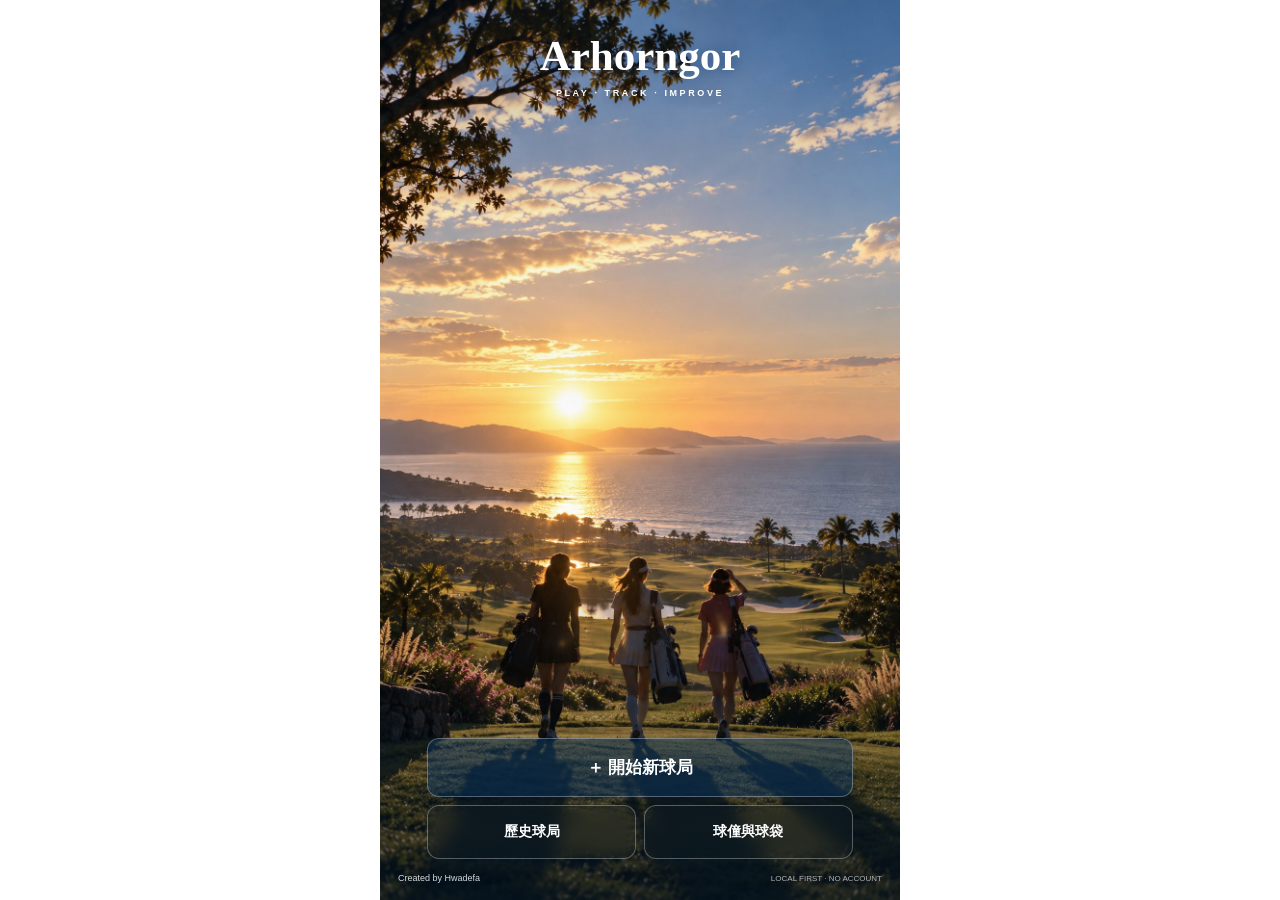
==== index.html @ c1db3c4b "Remove blur from transparent home buttons" ====
<!doctype html><html lang="zh-Hant"><head><meta charset="utf-8"><meta name="viewport" content="width=device-width,initial-scale=1,maximum-scale=1,user-scalable=no,viewport-fit=cover"><meta name="theme-color" content="#073665"><title>Arhorngor</title><style>*{box-sizing:border-box}html,body{margin:0;height:100%;font-family:-apple-system,BlinkMacSystemFont,"Segoe UI",Arial,"PingFang TC",sans-serif}button{font:inherit}.home{height:100dvh;max-width:520px;margin:auto;position:relative;overflow:hidden;color:#fff;background:#178bd2 url('hero.jpg?v=4') center/cover no-repeat}.shade{position:absolute;inset:0;background:linear-gradient(180deg,rgba(3,35,65,.22) 0%,rgba(3,35,65,.03) 25%,rgba(3,35,65,0) 64%,rgba(2,20,38,.22) 76%,rgba(2,18,34,.72) 100%)}.content{position:relative;z-index:2;height:100%;padding:calc(env(safe-area-inset-top) + 22px) 18px calc(env(safe-area-inset-bottom) + 17px);display:flex;flex-direction:column}.brand{text-align:center;margin-top:1vh;text-shadow:0 2px 14px #06325e77}.logo{font:600 43px Georgia,"Times New Roman",serif}.tag{font-size:9px;letter-spacing:2.6px;font-weight:800;margin-top:8px}.life,.message{display:none}.space{flex:1;min-height:52vh}.actions{width:88%;margin:0 auto 1.6vh;display:grid;gap:8px}.btn{border-radius:12px;font-weight:900;box-shadow:0 7px 20px #001b3330}.start{height:59px;border:1px solid #ffffff4d;background:rgba(7,54,101,.48);color:#fff;font-size:17px}.continue{display:none;height:52px;border:1px solid #ffffff55;background:rgba(15,35,50,.20);color:#fff;font-size:14px}.continue.show{display:block}.row{display:grid;grid-template-columns:1fr 1fr;gap:8px}.secondary{height:54px;border:1px solid #ffffff4d;background:rgba(15,35,50,.18);backdrop-filter:blur(9px);-webkit-backdrop-filter:blur(9px);color:#fff;font-size:14px}.footer{display:flex;justify-content:space-between;align-items:flex-end;font-size:9px;color:#ffffffd8;text-shadow:0 1px 5px #001b33}.privacy{font-size:8px;opacity:.8}@media(max-height:700px){.brand{margin-top:0}.space{min-height:42vh}.actions{margin-bottom:.7vh}}</style></head><body><main class="home"><div class="shade"></div><div class="content"><section class="brand"><div class="logo">Arhorngor</div><div class="tag">PLAY · TRACK · IMPROVE</div></section><div class="space"></div><section class="actions"><button class="btn start" id="start">＋ 開始新球局</button><button class="btn continue" id="continue">▶ 繼續目前球局</button><div class="row"><button class="btn secondary" id="history">歷史球局</button><button class="btn secondary" id="bag">球僮與球袋</button></div></section><footer class="footer"><span>Created by Hwadefa</span><span class="privacy">LOCAL FIRST · NO ACCOUNT</span></footer></div></main><script>const active=localStorage.getItem('arhorngor-active-round');if(active)document.getElementById('continue').classList.add('show');document.getElementById('start').onclick=()=>location.href='new-round.html?v=3';document.getElementById('continue').onclick=()=>location.href='new-round.html?continue=1&v=3';document.getElementById('history').onclick=()=>location.href='history.html?v=1';document.getElementById('bag').onclick=()=>location.href='bag.html?v=3';</script></body></html>
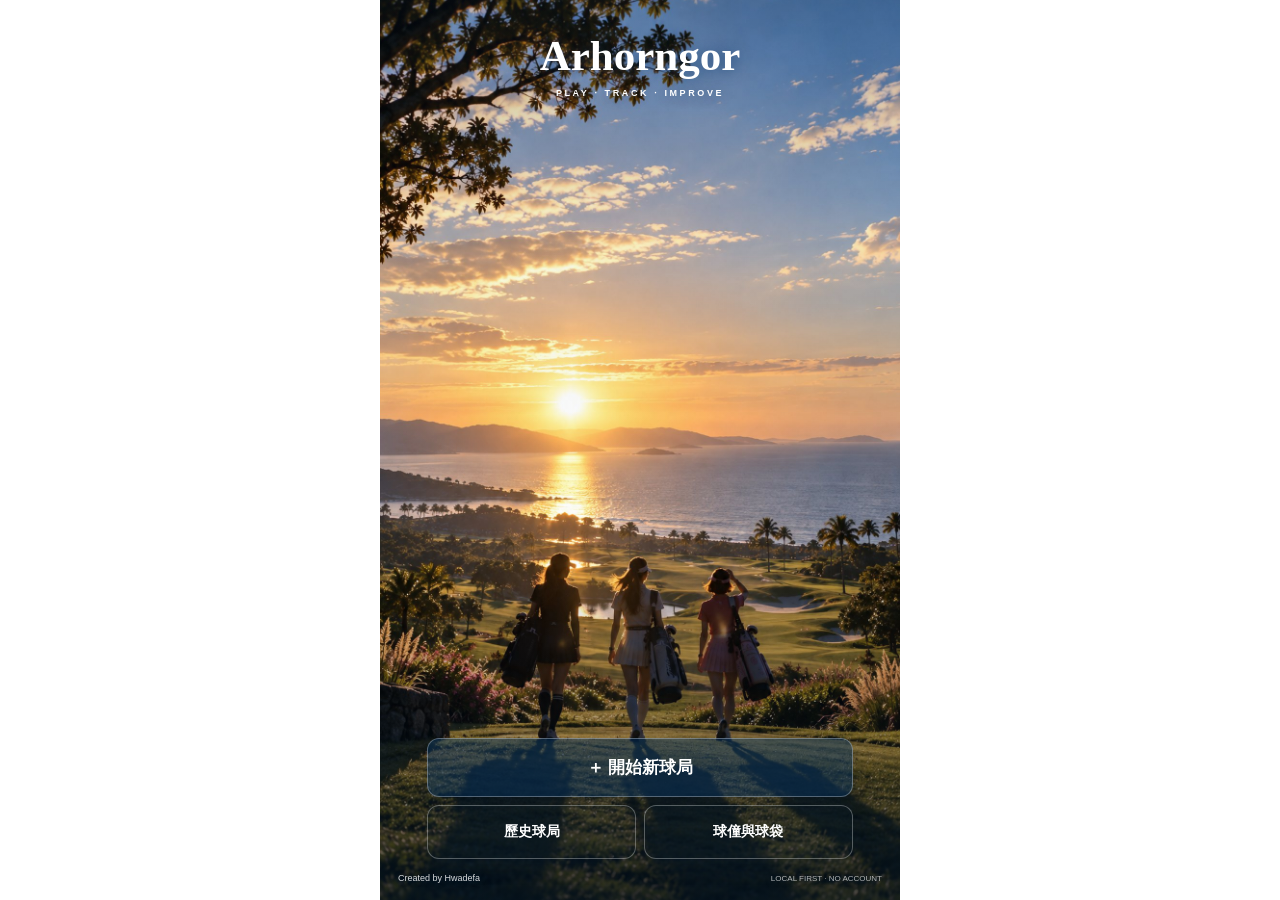
==== commit 25b2c909: "Remove remaining blur from secondary home buttons" ====
--- a/index.html
+++ b/index.html
@@ -1 +1 @@
-<!doctype html><html lang="zh-Hant"><head><meta charset="utf-8"><meta name="viewport" content="width=device-width,initial-scale=1,maximum-scale=1,user-scalable=no,viewport-fit=cover"><meta name="theme-color" content="#073665"><title>Arhorngor</title><style>*{box-sizing:border-box}html,body{margin:0;height:100%;font-family:-apple-system,BlinkMacSystemFont,"Segoe UI",Arial,"PingFang TC",sans-serif}button{font:inherit}.home{height:100dvh;max-width:520px;margin:auto;position:relative;overflow:hidden;color:#fff;background:#178bd2 url('hero.jpg?v=4') center/cover no-repeat}.shade{position:absolute;inset:0;background:linear-gradient(180deg,rgba(3,35,65,.22) 0%,rgba(3,35,65,.03) 25%,rgba(3,35,65,0) 64%,rgba(2,20,38,.22) 76%,rgba(2,18,34,.72) 100%)}.content{position:relative;z-index:2;height:100%;padding:calc(env(safe-area-inset-top) + 22px) 18px calc(env(safe-area-inset-bottom) + 17px);display:flex;flex-direction:column}.brand{text-align:center;margin-top:1vh;text-shadow:0 2px 14px #06325e77}.logo{font:600 43px Georgia,"Times New Roman",serif}.tag{font-size:9px;letter-spacing:2.6px;font-weight:800;margin-top:8px}.life,.message{display:none}.space{flex:1;min-height:52vh}.actions{width:88%;margin:0 auto 1.6vh;display:grid;gap:8px}.btn{border-radius:12px;font-weight:900;box-shadow:0 7px 20px #001b3330}.start{height:59px;border:1px solid #ffffff4d;background:rgba(7,54,101,.48);color:#fff;font-size:17px}.continue{display:none;height:52px;border:1px solid #ffffff55;background:rgba(15,35,50,.20);color:#fff;font-size:14px}.continue.show{display:block}.row{display:grid;grid-template-columns:1fr 1fr;gap:8px}.secondary{height:54px;border:1px solid #ffffff4d;background:rgba(15,35,50,.18);backdrop-filter:blur(9px);-webkit-backdrop-filter:blur(9px);color:#fff;font-size:14px}.footer{display:flex;justify-content:space-between;align-items:flex-end;font-size:9px;color:#ffffffd8;text-shadow:0 1px 5px #001b33}.privacy{font-size:8px;opacity:.8}@media(max-height:700px){.brand{margin-top:0}.space{min-height:42vh}.actions{margin-bottom:.7vh}}</style></head><body><main class="home"><div class="shade"></div><div class="content"><section class="brand"><div class="logo">Arhorngor</div><div class="tag">PLAY · TRACK · IMPROVE</div></section><div class="space"></div><section class="actions"><button class="btn start" id="start">＋ 開始新球局</button><button class="btn continue" id="continue">▶ 繼續目前球局</button><div class="row"><button class="btn secondary" id="history">歷史球局</button><button class="btn secondary" id="bag">球僮與球袋</button></div></section><footer class="footer"><span>Created by Hwadefa</span><span class="privacy">LOCAL FIRST · NO ACCOUNT</span></footer></div></main><script>const active=localStorage.getItem('arhorngor-active-round');if(active)document.getElementById('continue').classList.add('show');document.getElementById('start').onclick=()=>location.href='new-round.html?v=3';document.getElementById('continue').onclick=()=>location.href='new-round.html?continue=1&v=3';document.getElementById('history').onclick=()=>location.href='history.html?v=1';document.getElementById('bag').onclick=()=>location.href='bag.html?v=3';</script></body></html>+<!doctype html><html lang="zh-Hant"><head><meta charset="utf-8"><meta name="viewport" content="width=device-width,initial-scale=1,maximum-scale=1,user-scalable=no,viewport-fit=cover"><meta name="theme-color" content="#073665"><title>Arhorngor</title><style>*{box-sizing:border-box}html,body{margin:0;height:100%;font-family:-apple-system,BlinkMacSystemFont,"Segoe UI",Arial,"PingFang TC",sans-serif}button{font:inherit}.home{height:100dvh;max-width:520px;margin:auto;position:relative;overflow:hidden;color:#fff;background:#178bd2 url('hero.jpg?v=4') center/cover no-repeat}.shade{position:absolute;inset:0;background:linear-gradient(180deg,rgba(3,35,65,.22) 0%,rgba(3,35,65,.03) 25%,rgba(3,35,65,0) 64%,rgba(2,20,38,.22) 76%,rgba(2,18,34,.72) 100%)}.content{position:relative;z-index:2;height:100%;padding:calc(env(safe-area-inset-top) + 22px) 18px calc(env(safe-area-inset-bottom) + 17px);display:flex;flex-direction:column}.brand{text-align:center;margin-top:1vh;text-shadow:0 2px 14px #06325e77}.logo{font:600 43px Georgia,"Times New Roman",serif}.tag{font-size:9px;letter-spacing:2.6px;font-weight:800;margin-top:8px}.life,.message{display:none}.space{flex:1;min-height:52vh}.actions{width:88%;margin:0 auto 1.6vh;display:grid;gap:8px}.btn{border-radius:12px;font-weight:900;box-shadow:0 7px 20px #001b3330}.start{height:59px;border:1px solid #ffffff4d;background:rgba(7,54,101,.48);color:#fff;font-size:17px}.continue{display:none;height:52px;border:1px solid #ffffff55;background:rgba(15,35,50,.20);color:#fff;font-size:14px}.continue.show{display:block}.row{display:grid;grid-template-columns:1fr 1fr;gap:8px}.secondary{height:54px;border:1px solid #ffffff4d;background:rgba(15,35,50,.18);color:#fff;font-size:14px}.footer{display:flex;justify-content:space-between;align-items:flex-end;font-size:9px;color:#ffffffd8;text-shadow:0 1px 5px #001b33}.privacy{font-size:8px;opacity:.8}@media(max-height:700px){.brand{margin-top:0}.space{min-height:42vh}.actions{margin-bottom:.7vh}}</style></head><body><main class="home"><div class="shade"></div><div class="content"><section class="brand"><div class="logo">Arhorngor</div><div class="tag">PLAY · TRACK · IMPROVE</div></section><div class="space"></div><section class="actions"><button class="btn start" id="start">＋ 開始新球局</button><button class="btn continue" id="continue">▶ 繼續目前球局</button><div class="row"><button class="btn secondary" id="history">歷史球局</button><button class="btn secondary" id="bag">球僮與球袋</button></div></section><footer class="footer"><span>Created by Hwadefa</span><span class="privacy">LOCAL FIRST · NO ACCOUNT</span></footer></div></main><script>const active=localStorage.getItem('arhorngor-active-round');if(active)document.getElementById('continue').classList.add('show');document.getElementById('start').onclick=()=>location.href='new-round.html?v=3';document.getElementById('continue').onclick=()=>location.href='new-round.html?continue=1&v=3';document.getElementById('history').onclick=()=>location.href='history.html?v=1';document.getElementById('bag').onclick=()=>location.href='bag.html?v=3';</script></body></html>
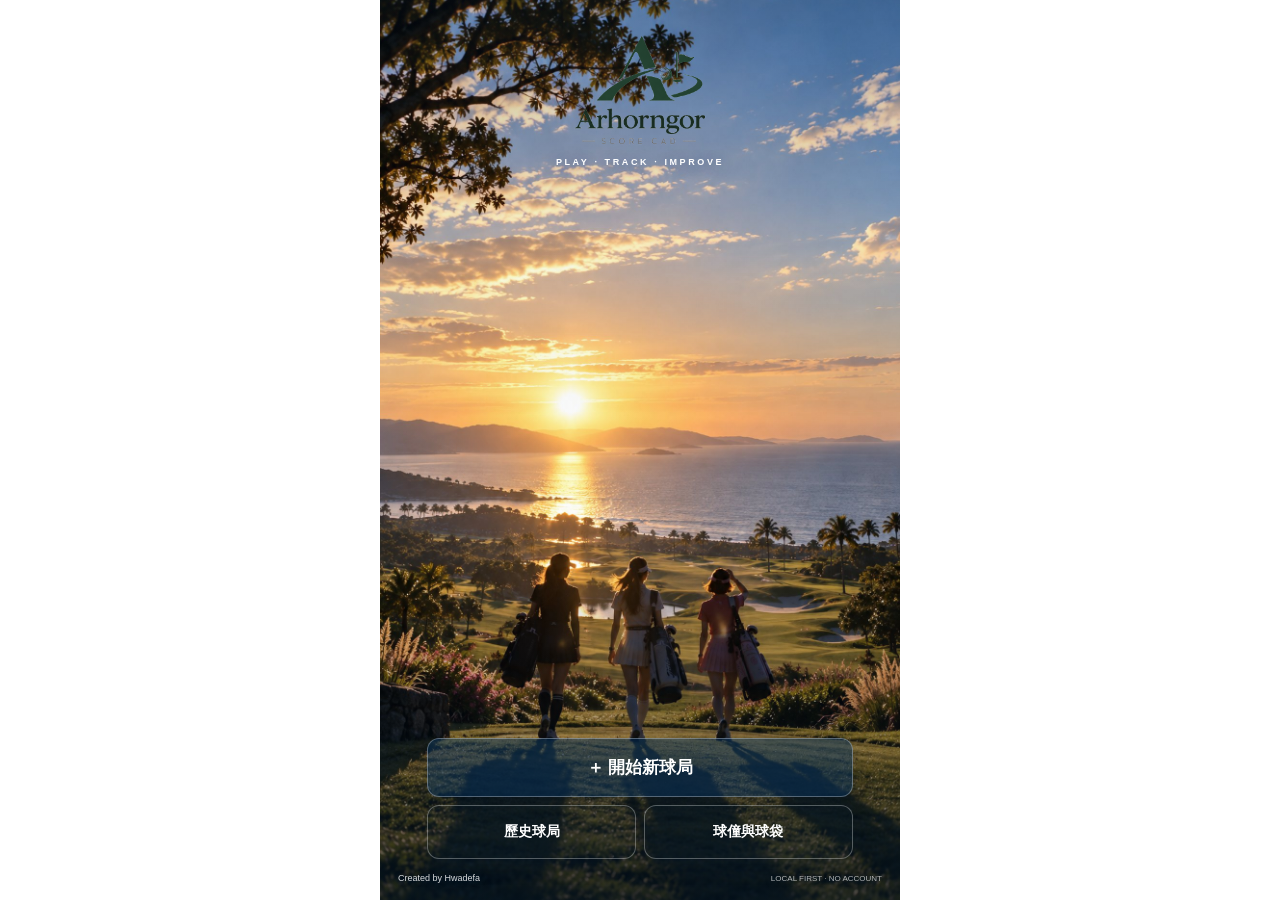
==== commit 82f04f7e: "Restore official Arhorngor logo on home screen" ====
--- a/index.html
+++ b/index.html
@@ -1 +1 @@
-<!doctype html><html lang="zh-Hant"><head><meta charset="utf-8"><meta name="viewport" content="width=device-width,initial-scale=1,maximum-scale=1,user-scalable=no,viewport-fit=cover"><meta name="theme-color" content="#073665"><title>Arhorngor</title><style>*{box-sizing:border-box}html,body{margin:0;height:100%;font-family:-apple-system,BlinkMacSystemFont,"Segoe UI",Arial,"PingFang TC",sans-serif}button{font:inherit}.home{height:100dvh;max-width:520px;margin:auto;position:relative;overflow:hidden;color:#fff;background:#178bd2 url('hero.jpg?v=4') center/cover no-repeat}.shade{position:absolute;inset:0;background:linear-gradient(180deg,rgba(3,35,65,.22) 0%,rgba(3,35,65,.03) 25%,rgba(3,35,65,0) 64%,rgba(2,20,38,.22) 76%,rgba(2,18,34,.72) 100%)}.content{position:relative;z-index:2;height:100%;padding:calc(env(safe-area-inset-top) + 22px) 18px calc(env(safe-area-inset-bottom) + 17px);display:flex;flex-direction:column}.brand{text-align:center;margin-top:1vh;text-shadow:0 2px 14px #06325e77}.logo{font:600 43px Georgia,"Times New Roman",serif}.tag{font-size:9px;letter-spacing:2.6px;font-weight:800;margin-top:8px}.life,.message{display:none}.space{flex:1;min-height:52vh}.actions{width:88%;margin:0 auto 1.6vh;display:grid;gap:8px}.btn{border-radius:12px;font-weight:900;box-shadow:0 7px 20px #001b3330}.start{height:59px;border:1px solid #ffffff4d;background:rgba(7,54,101,.48);color:#fff;font-size:17px}.continue{display:none;height:52px;border:1px solid #ffffff55;background:rgba(15,35,50,.20);color:#fff;font-size:14px}.continue.show{display:block}.row{display:grid;grid-template-columns:1fr 1fr;gap:8px}.secondary{height:54px;border:1px solid #ffffff4d;background:rgba(15,35,50,.18);color:#fff;font-size:14px}.footer{display:flex;justify-content:space-between;align-items:flex-end;font-size:9px;color:#ffffffd8;text-shadow:0 1px 5px #001b33}.privacy{font-size:8px;opacity:.8}@media(max-height:700px){.brand{margin-top:0}.space{min-height:42vh}.actions{margin-bottom:.7vh}}</style></head><body><main class="home"><div class="shade"></div><div class="content"><section class="brand"><div class="logo">Arhorngor</div><div class="tag">PLAY · TRACK · IMPROVE</div></section><div class="space"></div><section class="actions"><button class="btn start" id="start">＋ 開始新球局</button><button class="btn continue" id="continue">▶ 繼續目前球局</button><div class="row"><button class="btn secondary" id="history">歷史球局</button><button class="btn secondary" id="bag">球僮與球袋</button></div></section><footer class="footer"><span>Created by Hwadefa</span><span class="privacy">LOCAL FIRST · NO ACCOUNT</span></footer></div></main><script>const active=localStorage.getItem('arhorngor-active-round');if(active)document.getElementById('continue').classList.add('show');document.getElementById('start').onclick=()=>location.href='new-round.html?v=3';document.getElementById('continue').onclick=()=>location.href='new-round.html?continue=1&v=3';document.getElementById('history').onclick=()=>location.href='history.html?v=1';document.getElementById('bag').onclick=()=>location.href='bag.html?v=3';</script></body></html>+<!doctype html><html lang="zh-Hant"><head><meta charset="utf-8"><meta name="viewport" content="width=device-width,initial-scale=1,maximum-scale=1,user-scalable=no,viewport-fit=cover"><meta name="theme-color" content="#073665"><title>Arhorngor</title><style>*{box-sizing:border-box}html,body{margin:0;height:100%;font-family:-apple-system,BlinkMacSystemFont,"Segoe UI",Arial,"PingFang TC",sans-serif}button{font:inherit}.home{height:100dvh;max-width:520px;margin:auto;position:relative;overflow:hidden;color:#fff;background:#178bd2 url('hero.jpg?v=4') center/cover no-repeat}.shade{position:absolute;inset:0;background:linear-gradient(180deg,rgba(3,35,65,.22) 0%,rgba(3,35,65,.03) 25%,rgba(3,35,65,0) 64%,rgba(2,20,38,.22) 76%,rgba(2,18,34,.72) 100%)}.content{position:relative;z-index:2;height:100%;padding:calc(env(safe-area-inset-top) + 22px) 18px calc(env(safe-area-inset-bottom) + 17px);display:flex;flex-direction:column}.brand{text-align:center;margin-top:1vh;text-shadow:0 2px 14px #06325e77}.logo{display:flex;justify-content:center;align-items:center}.logo img{display:block;width:min(76vw,330px);height:auto;max-height:118px;object-fit:contain}.tag{font-size:9px;letter-spacing:2.6px;font-weight:800;margin-top:8px}.life,.message{display:none}.space{flex:1;min-height:52vh}.actions{width:88%;margin:0 auto 1.6vh;display:grid;gap:8px}.btn{border-radius:12px;font-weight:900;box-shadow:0 7px 20px #001b3330}.start{height:59px;border:1px solid #ffffff4d;background:rgba(7,54,101,.48);color:#fff;font-size:17px}.continue{display:none;height:52px;border:1px solid #ffffff55;background:rgba(15,35,50,.20);color:#fff;font-size:14px}.continue.show{display:block}.row{display:grid;grid-template-columns:1fr 1fr;gap:8px}.secondary{height:54px;border:1px solid #ffffff4d;background:rgba(15,35,50,.18);color:#fff;font-size:14px}.footer{display:flex;justify-content:space-between;align-items:flex-end;font-size:9px;color:#ffffffd8;text-shadow:0 1px 5px #001b33}.privacy{font-size:8px;opacity:.8}@media(max-height:700px){.brand{margin-top:0}.space{min-height:42vh}.actions{margin-bottom:.7vh}}</style></head><body><main class="home"><div class="shade"></div><div class="content"><section class="brand"><div class="logo"><img src="arhorngor-logo.png?v=1" alt="Arhorngor"></div><div class="tag">PLAY · TRACK · IMPROVE</div></section><div class="space"></div><section class="actions"><button class="btn start" id="start">＋ 開始新球局</button><button class="btn continue" id="continue">▶ 繼續目前球局</button><div class="row"><button class="btn secondary" id="history">歷史球局</button><button class="btn secondary" id="bag">球僮與球袋</button></div></section><footer class="footer"><span>Created by Hwadefa</span><span class="privacy">LOCAL FIRST · NO ACCOUNT</span></footer></div></main><script>const active=localStorage.getItem('arhorngor-active-round');if(active)document.getElementById('continue').classList.add('show');document.getElementById('start').onclick=()=>location.href='new-round.html?v=3';document.getElementById('continue').onclick=()=>location.href='new-round.html?continue=1&v=3';document.getElementById('history').onclick=()=>location.href='history.html?v=1';document.getElementById('bag').onclick=()=>location.href='bag.html?v=3';</script></body></html>
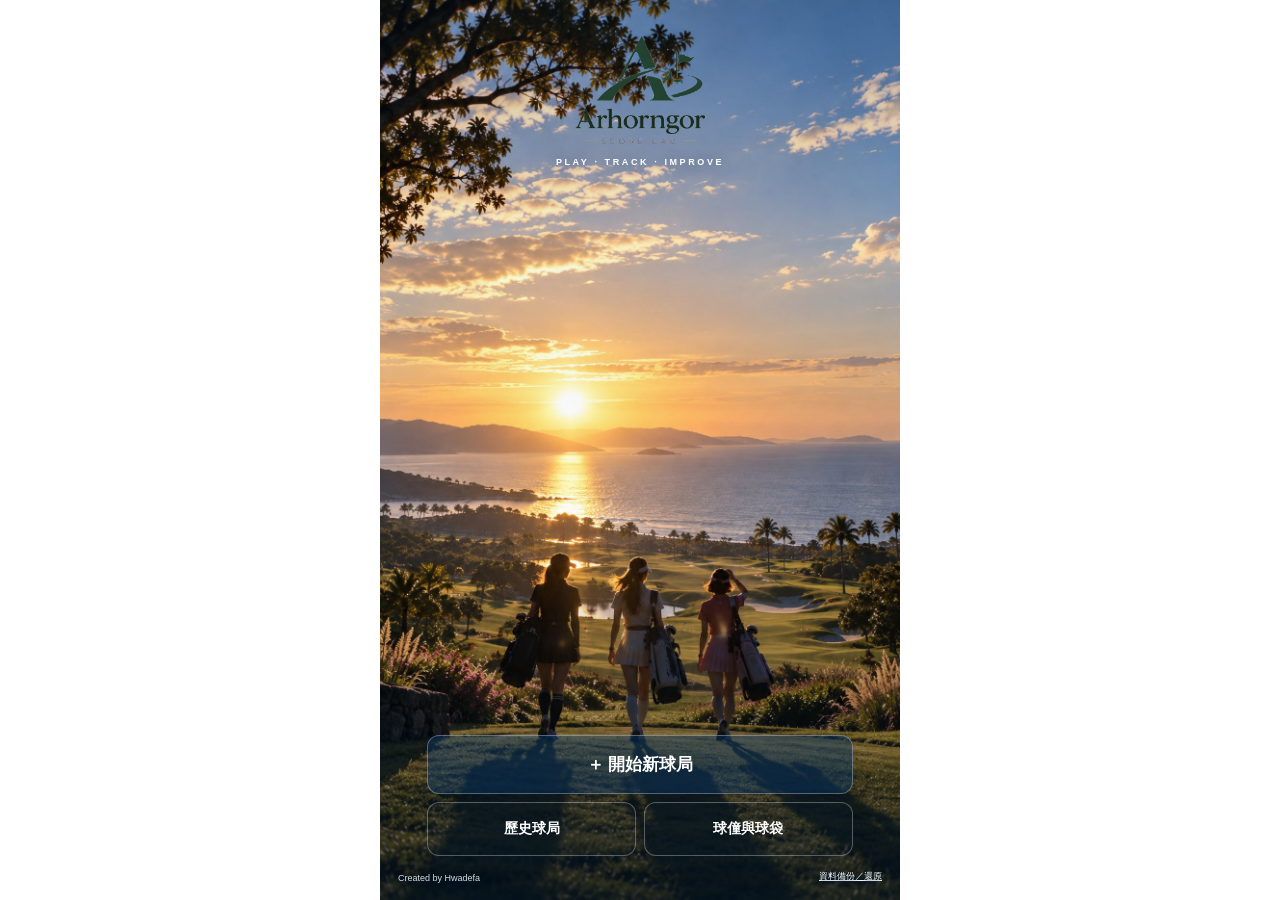
==== commit df743b14: "Protect round data with versioned backups, independent 18-hole slots and shared scoring Preserve leg" ====
--- a/index.html
+++ b/index.html
@@ -1 +1 @@
-<!doctype html><html lang="zh-Hant"><head><meta charset="utf-8"><meta name="viewport" content="width=device-width,initial-scale=1,maximum-scale=1,user-scalable=no,viewport-fit=cover"><meta name="theme-color" content="#073665"><title>Arhorngor</title><style>*{box-sizing:border-box}html,body{margin:0;height:100%;font-family:-apple-system,BlinkMacSystemFont,"Segoe UI",Arial,"PingFang TC",sans-serif}button{font:inherit}.home{height:100dvh;max-width:520px;margin:auto;position:relative;overflow:hidden;color:#fff;background:#178bd2 url('hero.jpg?v=4') center/cover no-repeat}.shade{position:absolute;inset:0;background:linear-gradient(180deg,rgba(3,35,65,.22) 0%,rgba(3,35,65,.03) 25%,rgba(3,35,65,0) 64%,rgba(2,20,38,.22) 76%,rgba(2,18,34,.72) 100%)}.content{position:relative;z-index:2;height:100%;padding:calc(env(safe-area-inset-top) + 22px) 18px calc(env(safe-area-inset-bottom) + 17px);display:flex;flex-direction:column}.brand{text-align:center;margin-top:1vh;text-shadow:0 2px 14px #06325e77}.logo{display:flex;justify-content:center;align-items:center}.logo img{display:block;width:min(76vw,330px);height:auto;max-height:118px;object-fit:contain}.tag{font-size:9px;letter-spacing:2.6px;font-weight:800;margin-top:8px}.life,.message{display:none}.space{flex:1;min-height:52vh}.actions{width:88%;margin:0 auto 1.6vh;display:grid;gap:8px}.btn{border-radius:12px;font-weight:900;box-shadow:0 7px 20px #001b3330}.start{height:59px;border:1px solid #ffffff4d;background:rgba(7,54,101,.48);color:#fff;font-size:17px}.continue{display:none;height:52px;border:1px solid #ffffff55;background:rgba(15,35,50,.20);color:#fff;font-size:14px}.continue.show{display:block}.row{display:grid;grid-template-columns:1fr 1fr;gap:8px}.secondary{height:54px;border:1px solid #ffffff4d;background:rgba(15,35,50,.18);color:#fff;font-size:14px}.footer{display:flex;justify-content:space-between;align-items:flex-end;font-size:9px;color:#ffffffd8;text-shadow:0 1px 5px #001b33}.privacy{font-size:8px;opacity:.8}@media(max-height:700px){.brand{margin-top:0}.space{min-height:42vh}.actions{margin-bottom:.7vh}}</style></head><body><main class="home"><div class="shade"></div><div class="content"><section class="brand"><div class="logo"><img src="arhorngor-logo.png?v=1" alt="Arhorngor"></div><div class="tag">PLAY · TRACK · IMPROVE</div></section><div class="space"></div><section class="actions"><button class="btn start" id="start">＋ 開始新球局</button><button class="btn continue" id="continue">▶ 繼續目前球局</button><div class="row"><button class="btn secondary" id="history">歷史球局</button><button class="btn secondary" id="bag">球僮與球袋</button></div></section><footer class="footer"><span>Created by Hwadefa</span><span class="privacy">LOCAL FIRST · NO ACCOUNT</span></footer></div></main><script>const active=localStorage.getItem('arhorngor-active-round');if(active)document.getElementById('continue').classList.add('show');document.getElementById('start').onclick=()=>location.href='new-round.html?v=3';document.getElementById('continue').onclick=()=>location.href='new-round.html?continue=1&v=3';document.getElementById('history').onclick=()=>location.href='history.html?v=1';document.getElementById('bag').onclick=()=>location.href='bag.html?v=3';</script></body></html>+<!doctype html><html lang="zh-Hant"><head><meta charset="utf-8"><meta name="viewport" content="width=device-width,initial-scale=1,maximum-scale=1,user-scalable=no,viewport-fit=cover"><meta name="theme-color" content="#073665"><title>Arhorngor</title><style>*{box-sizing:border-box}html,body{margin:0;height:100%;font-family:-apple-system,BlinkMacSystemFont,"Segoe UI",Arial,"PingFang TC",sans-serif}button{font:inherit}.home{height:100dvh;max-width:520px;margin:auto;position:relative;overflow:hidden;color:#fff;background:#178bd2 url('hero.jpg?v=4') center/cover no-repeat}.shade{position:absolute;inset:0;background:linear-gradient(180deg,rgba(3,35,65,.22) 0%,rgba(3,35,65,.03) 25%,rgba(3,35,65,0) 64%,rgba(2,20,38,.22) 76%,rgba(2,18,34,.72) 100%)}.content{position:relative;z-index:2;height:100%;padding:calc(env(safe-area-inset-top) + 22px) 18px calc(env(safe-area-inset-bottom) + 17px);display:flex;flex-direction:column}.brand{text-align:center;margin-top:1vh;text-shadow:0 2px 14px #06325e77}.logo{display:flex;justify-content:center;align-items:center}.logo img{display:block;width:min(76vw,330px);height:auto;max-height:118px;object-fit:contain}.tag{font-size:9px;letter-spacing:2.6px;font-weight:800;margin-top:8px}.life,.message{display:none}.space{flex:1;min-height:52vh}.actions{width:88%;margin:0 auto 1.6vh;display:grid;gap:8px}.btn{border-radius:12px;font-weight:900;box-shadow:0 7px 20px #001b3330}.start{height:59px;border:1px solid #ffffff4d;background:rgba(7,54,101,.48);color:#fff;font-size:17px}.continue{display:none;height:52px;border:1px solid #ffffff55;background:rgba(15,35,50,.20);color:#fff;font-size:14px}.continue.show{display:block}.row{display:grid;grid-template-columns:1fr 1fr;gap:8px}.secondary{height:54px;border:1px solid #ffffff4d;background:rgba(15,35,50,.18);color:#fff;font-size:14px}.footer{display:flex;justify-content:space-between;align-items:flex-end;font-size:9px;color:#ffffffd8;text-shadow:0 1px 5px #001b33}.privacy{font-size:8px;opacity:.8}@media(max-height:700px){.brand{margin-top:0}.space{min-height:42vh}.actions{margin-bottom:.7vh}}</style></head><body><main class="home"><div class="shade"></div><div class="content"><section class="brand"><div class="logo"><img src="arhorngor-logo.png?v=1" alt="Arhorngor"></div><div class="tag">PLAY · TRACK · IMPROVE</div></section><div class="space"></div><section class="actions"><button class="btn start" id="start">＋ 開始新球局</button><button class="btn continue" id="continue">▶ 繼續目前球局</button><div class="row"><button class="btn secondary" id="history">歷史球局</button><button class="btn secondary" id="bag">球僮與球袋</button></div></section><footer class="footer"><span>Created by Hwadefa</span><a href="data.html" style="color:white">資料備份／還原</a></footer></div></main><script src="round-core.js?v=20"></script><script src="round-store.js?v=20"></script><script>let active=null;try{active=RoundStore.active()}catch(e){document.getElementById('continue').textContent='資料讀取異常・前往備份';active=true;document.getElementById('continue').dataset.error='1'}if(active)document.getElementById('continue').classList.add('show');document.getElementById('start').onclick=()=>location.href='new-round.html?v=20';document.getElementById('continue').onclick=()=>location.href=document.getElementById('continue').dataset.error?'data.html':'new-round.html?continue=1&v=20';document.getElementById('history').onclick=()=>location.href='history.html?v=20';document.getElementById('bag').onclick=()=>location.href='bag.html?v=3';</script><script src="analytics.js?v=1"></script></body></html>
